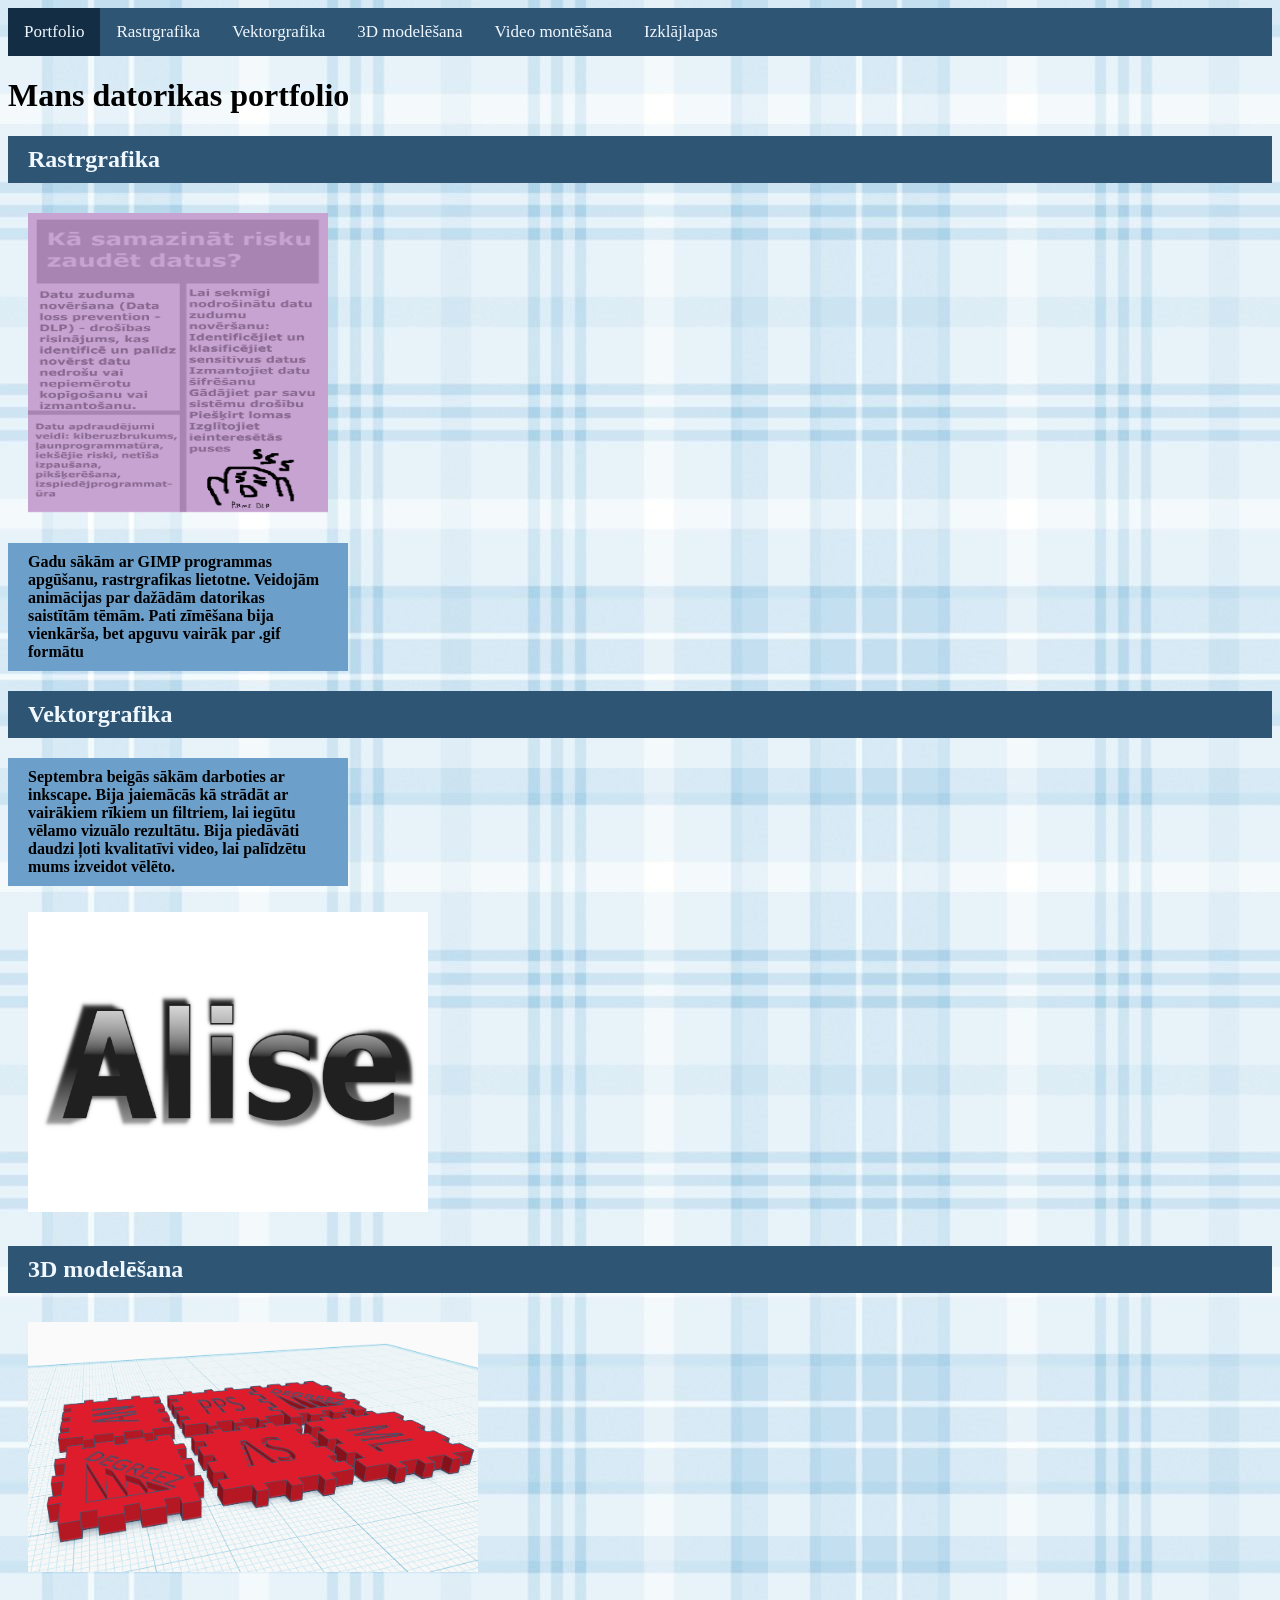
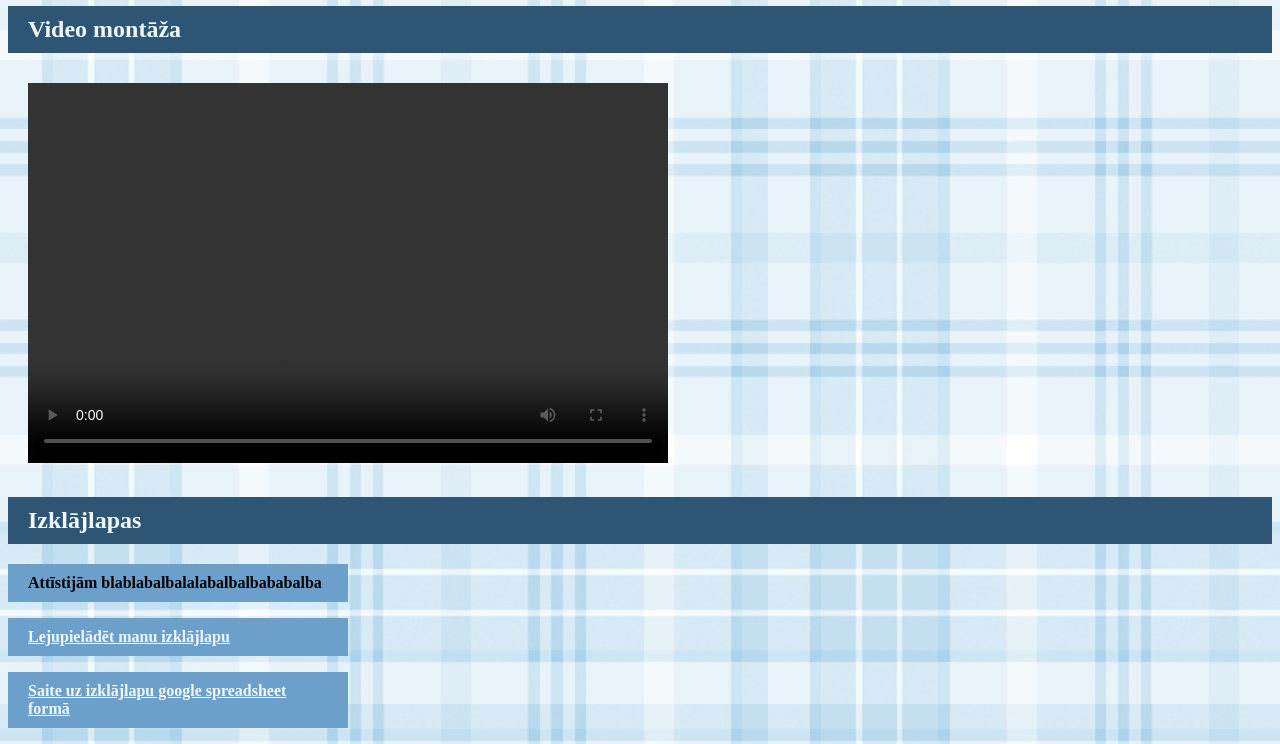
==== index.html @ 391d59ff "a" ====
<!DOCTYPE html>
<!--
Click nbfs://nbhost/SystemFileSystem/Templates/Licenses/license-default.txt to change this license
Click nbfs://nbhost/SystemFileSystem/Templates/Other/html.html to edit this template
-->
<html>
    <head>
        <title>Datorika!</title>
        <link rel="stylesheet" href="style.css">
        <meta charset="UTF-8">
        <meta name="viewport" content="width=device-width, initial-scale=1.0">
    </head>
    <body>
        <div id="navbar">
            <a class="active" href="#portfolio">Portfolio</a>
            <a href="#rastrgrafika">Rastrgrafika</a>
            <a href="#vektorgrafika">Vektorgrafika</a>
            <a href="#3dmodel">3D modelēšana</a>
            <a href="#video">Video montēšana</a>
            <a href="#excel">Izklājlapas</a>
        </div>
        <div id="portfolio">
            <h1>Mans datorikas portfolio</h1>
        </div>
        <div id="rastrgrafika">
            <h2>Rastrgrafika</h2>
        </div>

        <div class="bildes">
            <img src="image/gimp3.gif" width="300" height="300">
        </div>
        <p>Gadu sākām ar GIMP programmas apgūšanu, rastrgrafikas lietotne. Veidojām animācijas par dažādām datorikas saistītām tēmām. Pati zīmēšana bija vienkārša,
            bet apguvu vairāk par .gif formātu
        </p>

        <div id="vektorgrafika">
            <h2>Vektorgrafika</h2>
        </div>
        <p>Septembra beigās sākām darboties ar inkscape. Bija jaiemācās kā strādāt ar vairākiem rīkiem un filtriem, lai iegūtu
            vēlamo vizuālo rezultātu. Bija piedāvāti daudzi ļoti kvalitatīvi video, lai palīdzētu mums izveidot vēlēto.
        </p>
        <div class="bildes">
            <img src="image/vards.png" width="400" height="300">
        </div>
        <div id="3dmodel">
            <h2>3D modelēšana</h2>
        </div>
        <div class="bildes">
            <img src="tinkercad.png" width="450" height="250">
        </div>
        <div id="video">
            <h2>Video montāža</h2>
        </div>
        <div class="bildes">
            <video width="640" height="380" controls>
                <source src="video1.mp4" type="video/mp4">
            </video>
        </div>
        <div id="excel">
            <h2>Izklājlapas</h2>
        </div>
        <p>
            Attīstijām blablabalbalalabalbalbababalba
        </p>
        <p>
            <a href="aprēķini1.xlsx" download>Lejupielādēt manu izklājlapu</a>
        </p>
        <p>
            <a href="https://docs.google.com/spreadsheets/d/16SL7G9tIcjmk0x9Up17AbdARgRuj-8ke/edit?gid=2002500070#gid=2002500070">
                Saite uz izklājlapu google spreadsheet formā
            </a>
        </p>
    </body>
</html>
---- style.css ----
body{
    background-image: url("background1.jpg");
    background-color:#cccccc;
}
h1 {
    font-family:'Times New Roman', Times, serif;
    size: 28px;
}
h2{
    background-color:rgb(47, 85, 116);
    font-family: 'Times New Roman', Times, serif;
    size: 18px;
    color:aliceblue;
    padding: 10px 20px;
}
.bildes {
    padding: 10px 20px;
}
p{
    width: 300px;
    padding: 10px 20px;
    background-color:rgb(108, 159, 201);
    font-weight:bold;
    size:16px;
}
a:link{
    color:aliceblue;
}
a:hover{
    color:rgb(180, 213, 255);
}
#navbar {
  position: sticky;
  top: 0;
  overflow: hidden;
  background-color: rgb(47, 85, 116);
}

#navbar a {
  float: left;
  display: block;
  color: aliceblue;
  text-align: center;
  padding: 14px 16px;
  text-decoration: none;
  font-size: 17px;
  font-family:'Times New Roman', Times, serif;
}

#navbar a:hover {
  background-color: rgb(180, 213, 255);
  color: black;
}
#navbar a.active{
    background-color:rgb(18, 45, 68);
}
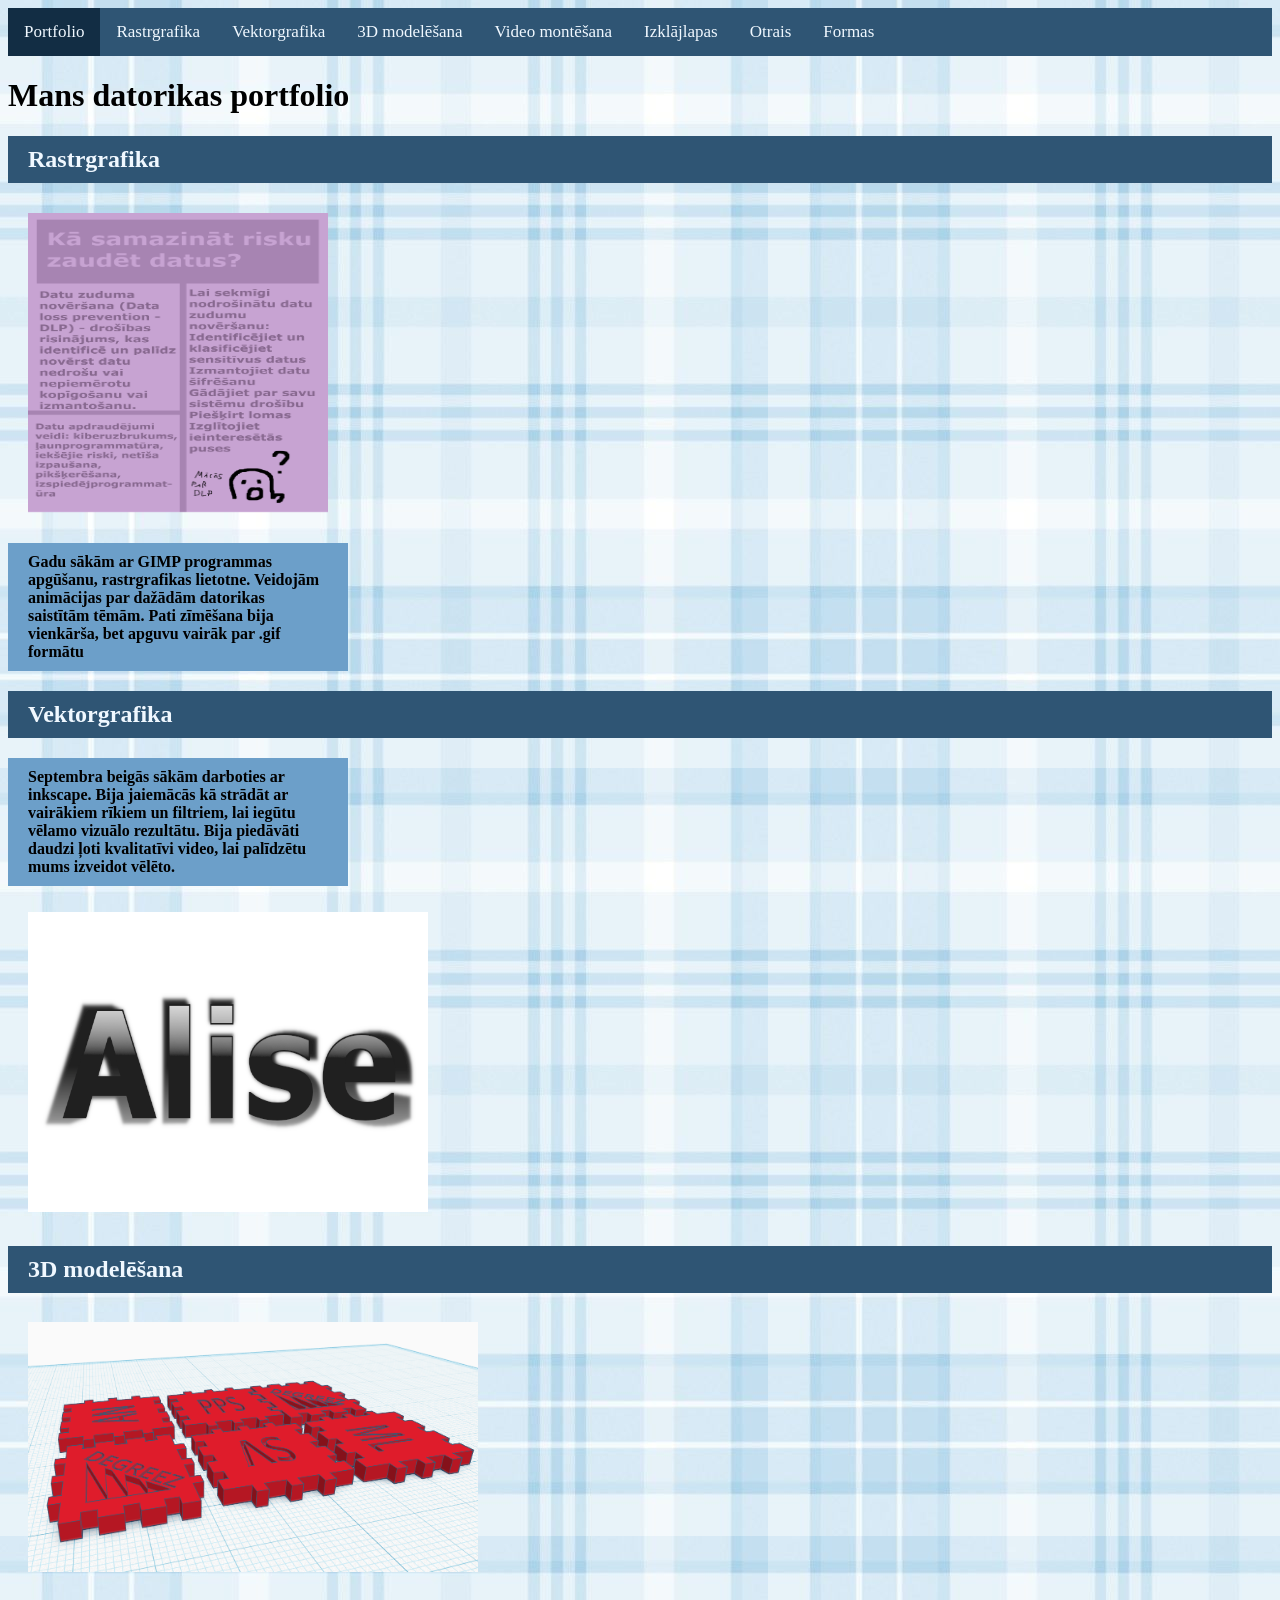
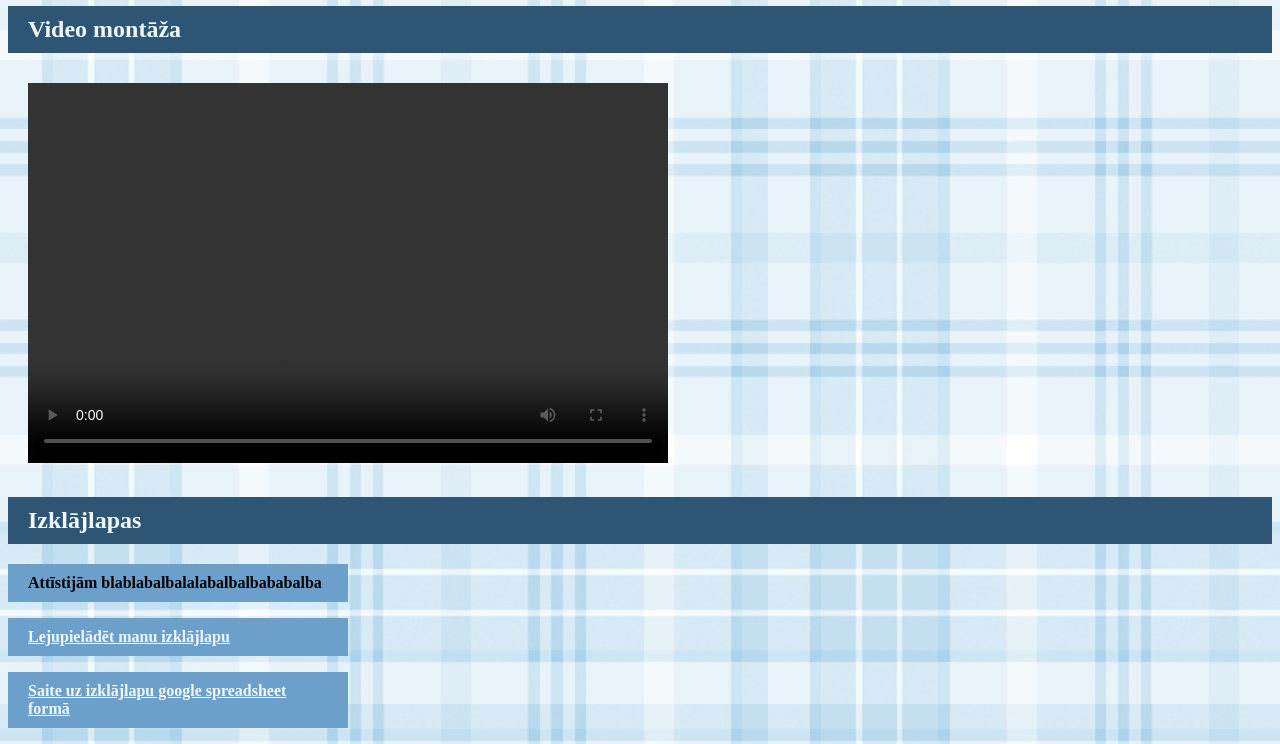
==== commit 100ba353: "a" ====
--- a/index.html
+++ b/index.html
@@ -18,6 +18,8 @@
             <a href="#3dmodel">3D modelēšana</a>
             <a href="#video">Video montēšana</a>
             <a href="#excel">Izklājlapas</a>
+            <a href="otrais.html">Otrais</a>
+            <a href="formas.html">Formas</a>
         </div>
         <div id="portfolio">
             <h1>Mans datorikas portfolio</h1>
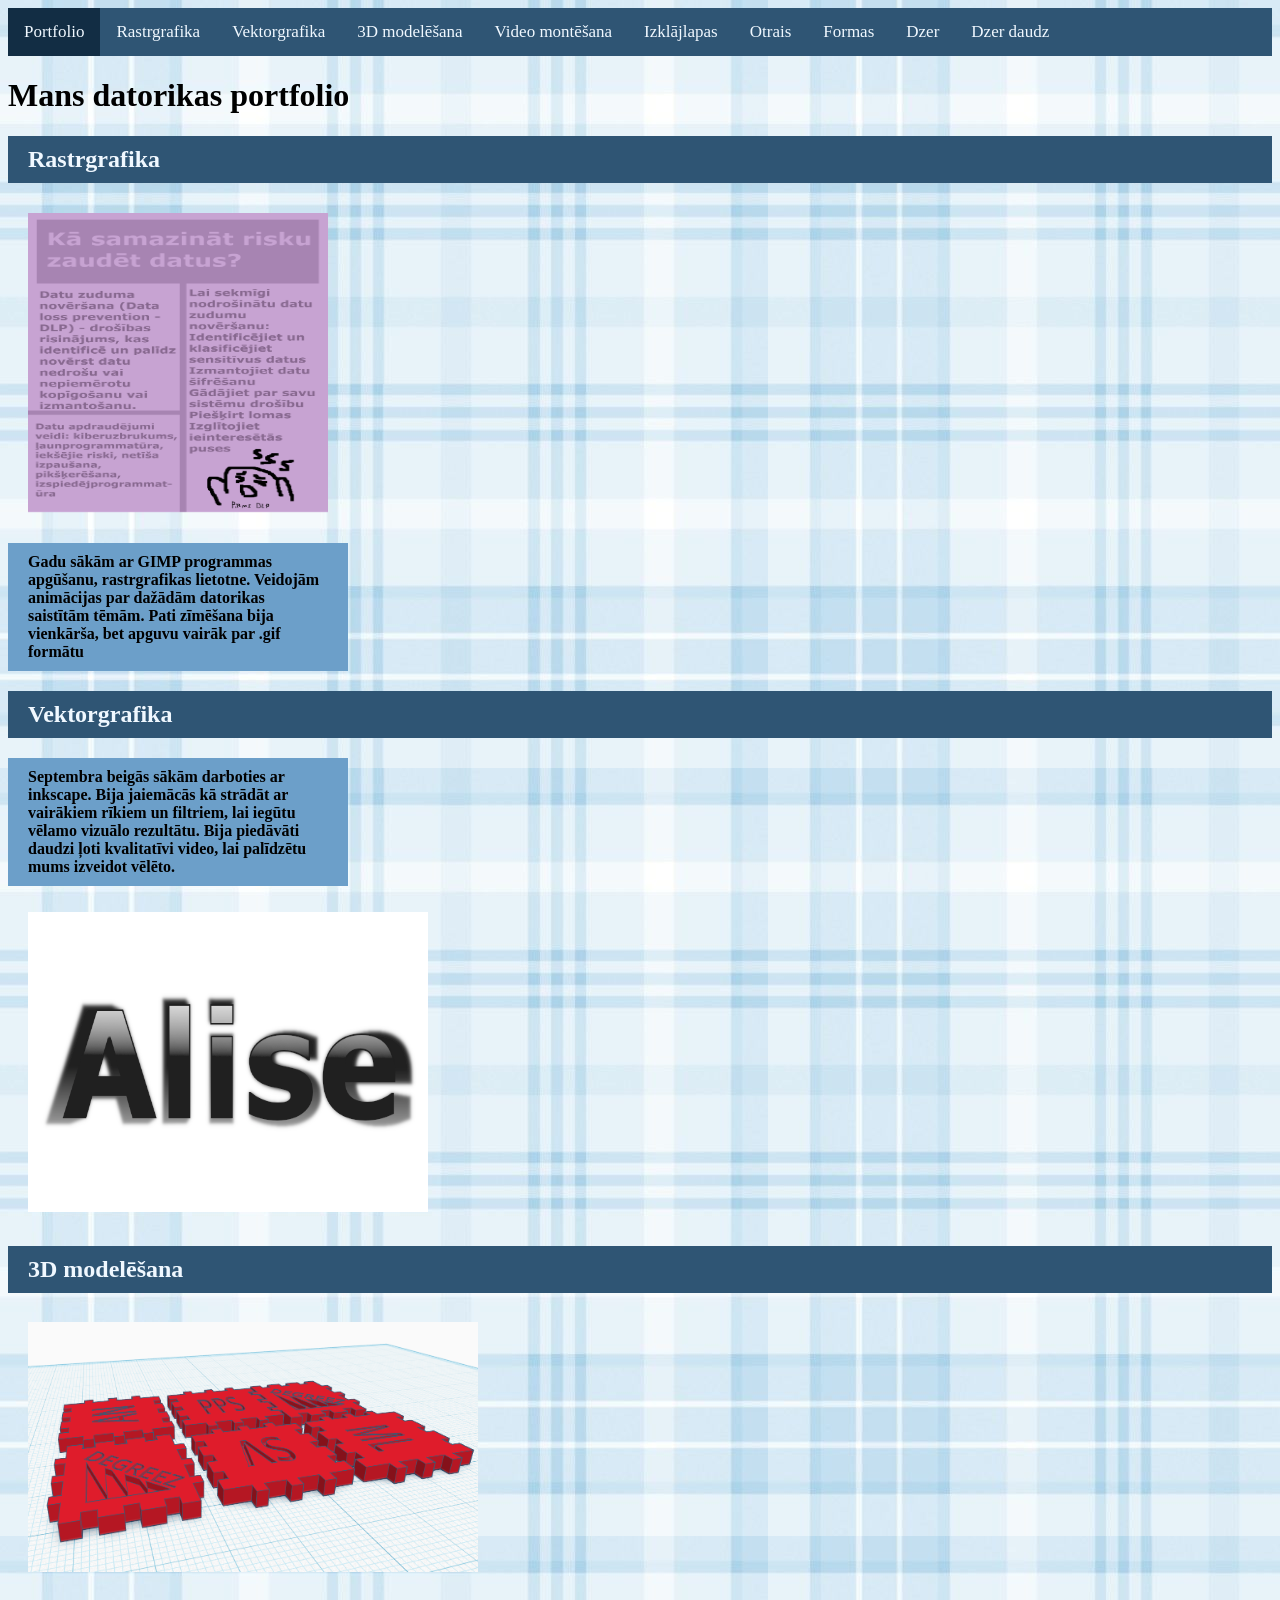
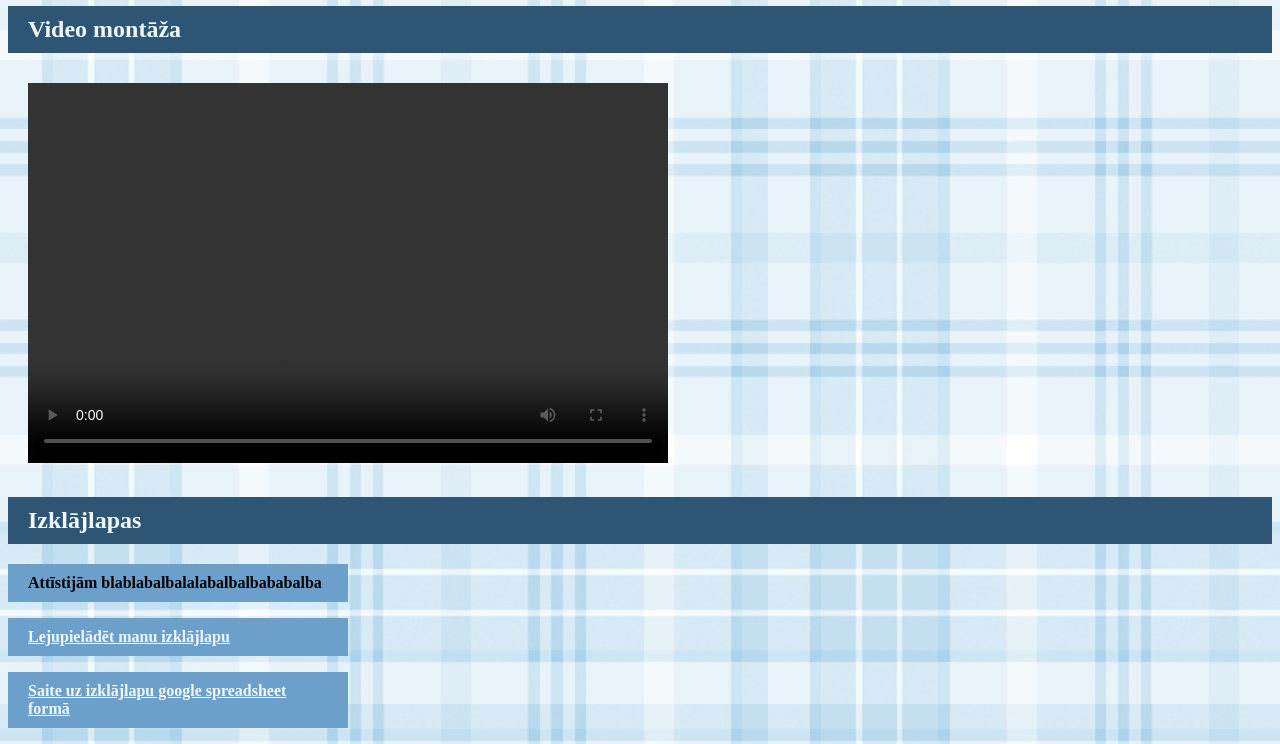
==== commit e7b35fea: "a" ====
--- a/index.html
+++ b/index.html
@@ -20,6 +20,8 @@
             <a href="#excel">Izklājlapas</a>
             <a href="otrais.html">Otrais</a>
             <a href="formas.html">Formas</a>
+            <a href="dzer.html">Dzer</a>
+            <a href="dzerdaudz.html">Dzer daudz</a>
         </div>
         <div id="portfolio">
             <h1>Mans datorikas portfolio</h1>
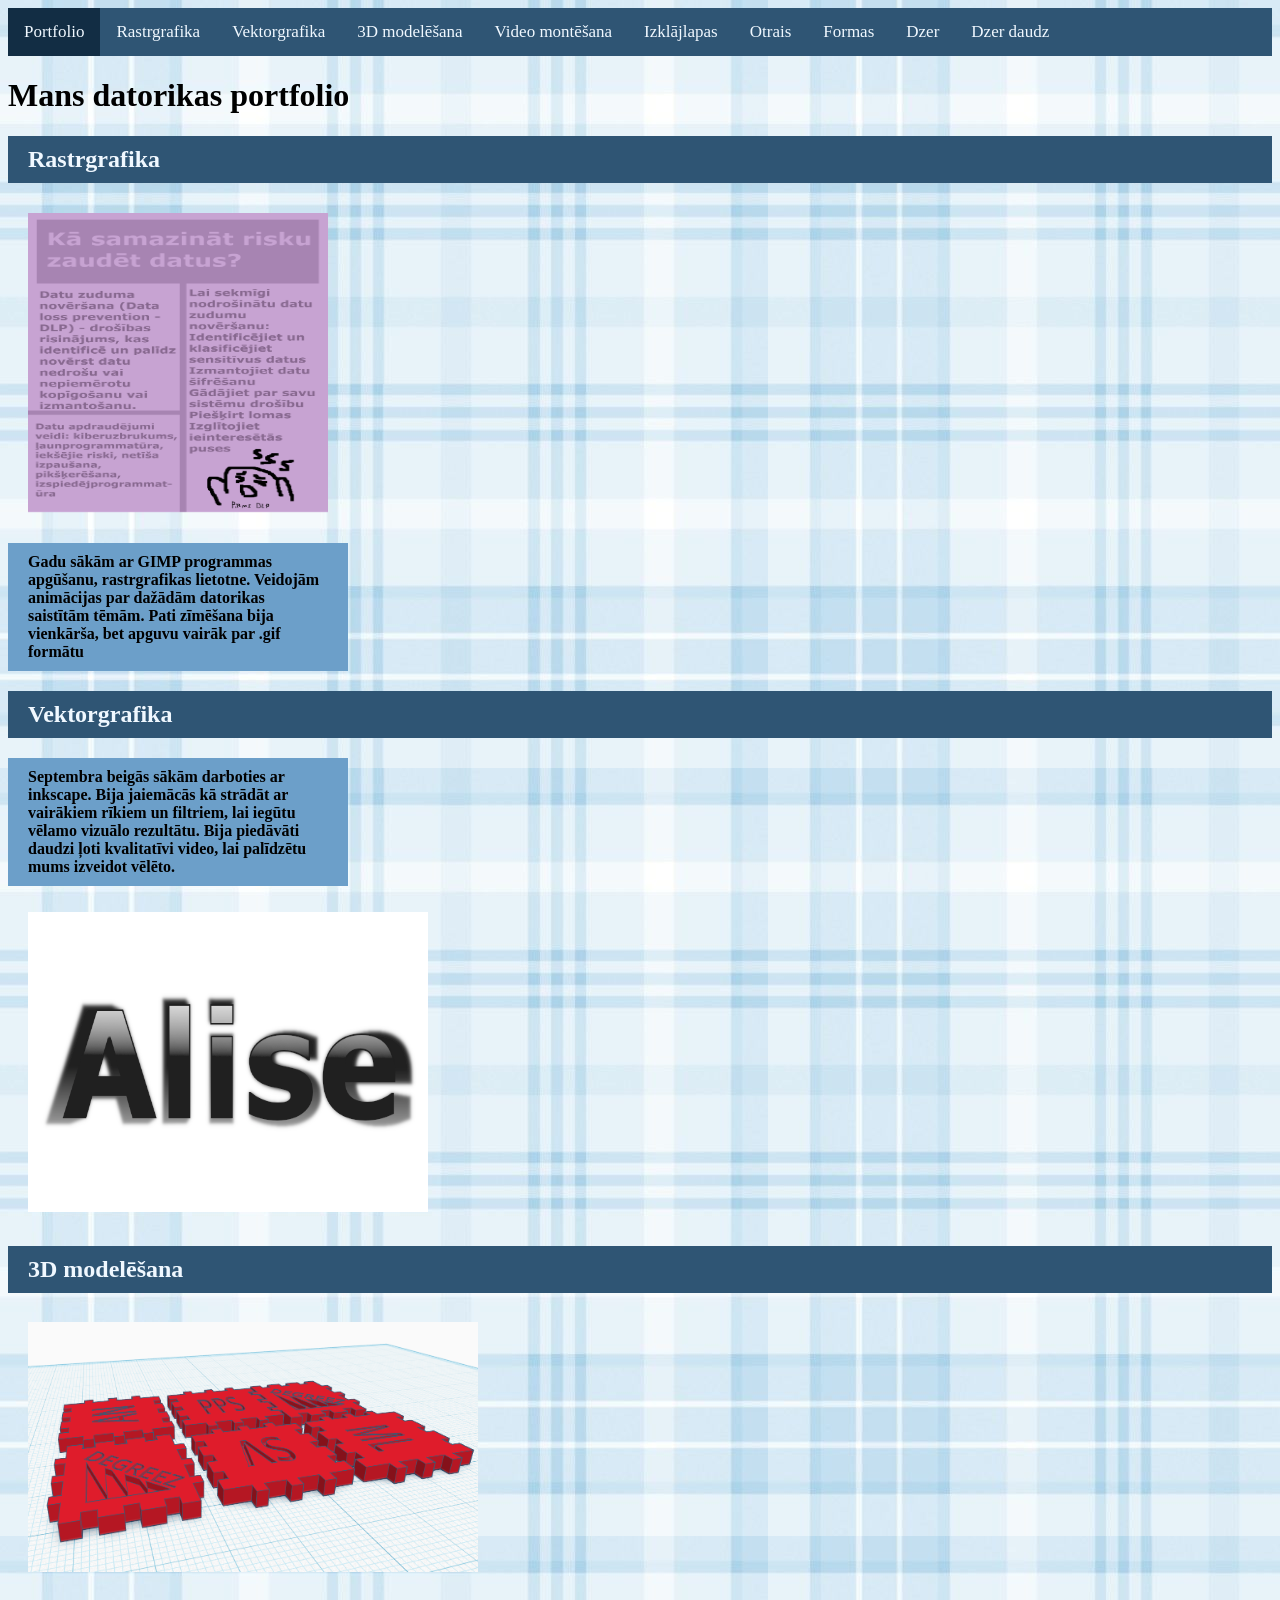
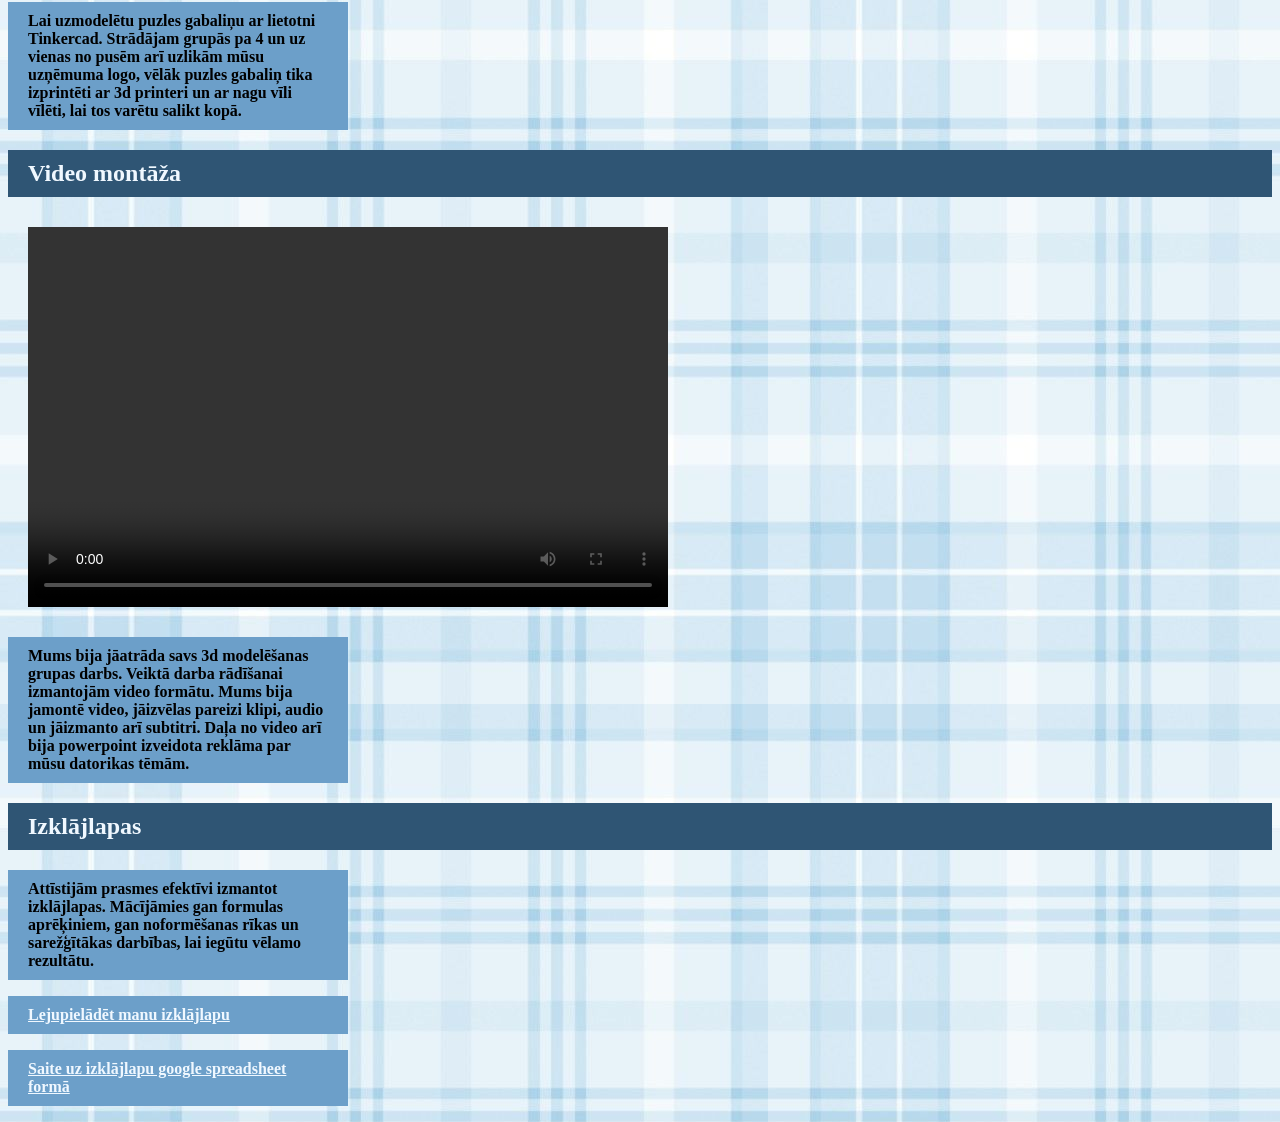
==== commit 051656ae: "a" ====
--- a/index.html
+++ b/index.html
@@ -52,6 +52,10 @@
         <div class="bildes">
             <img src="tinkercad.png" width="450" height="250">
         </div>
+        <p>
+            Lai uzmodelētu puzles gabaliņu ar lietotni Tinkercad. Strādājam grupās pa 4 un uz vienas no pusēm arī uzlikām mūsu uzņēmuma logo, vēlāk puzles gabaliņ
+            tika izprintēti ar 3d printeri un ar nagu vīli vīlēti, lai tos varētu salikt kopā.
+        </p>
         <div id="video">
             <h2>Video montāža</h2>
         </div>
@@ -60,11 +64,15 @@
                 <source src="video1.mp4" type="video/mp4">
             </video>
         </div>
+        <p>
+            Mums bija jāatrāda savs 3d modelēšanas grupas darbs. Veiktā darba rādīšanai izmantojām video formātu. Mums bija jamontē video, jāizvēlas pareizi klipi,
+            audio un jāizmanto arī subtitri. Daļa no video arī bija powerpoint izveidota reklāma par mūsu datorikas tēmām.
+        </p>
         <div id="excel">
             <h2>Izklājlapas</h2>
         </div>
         <p>
-            Attīstijām blablabalbalalabalbalbababalba
+            Attīstijām prasmes efektīvi izmantot izklājlapas. Mācījāmies gan formulas aprēķiniem, gan noformēšanas rīkas un sarežģītākas darbības, lai iegūtu vēlamo rezultātu.
         </p>
         <p>
             <a href="aprēķini1.xlsx" download>Lejupielādēt manu izklājlapu</a>
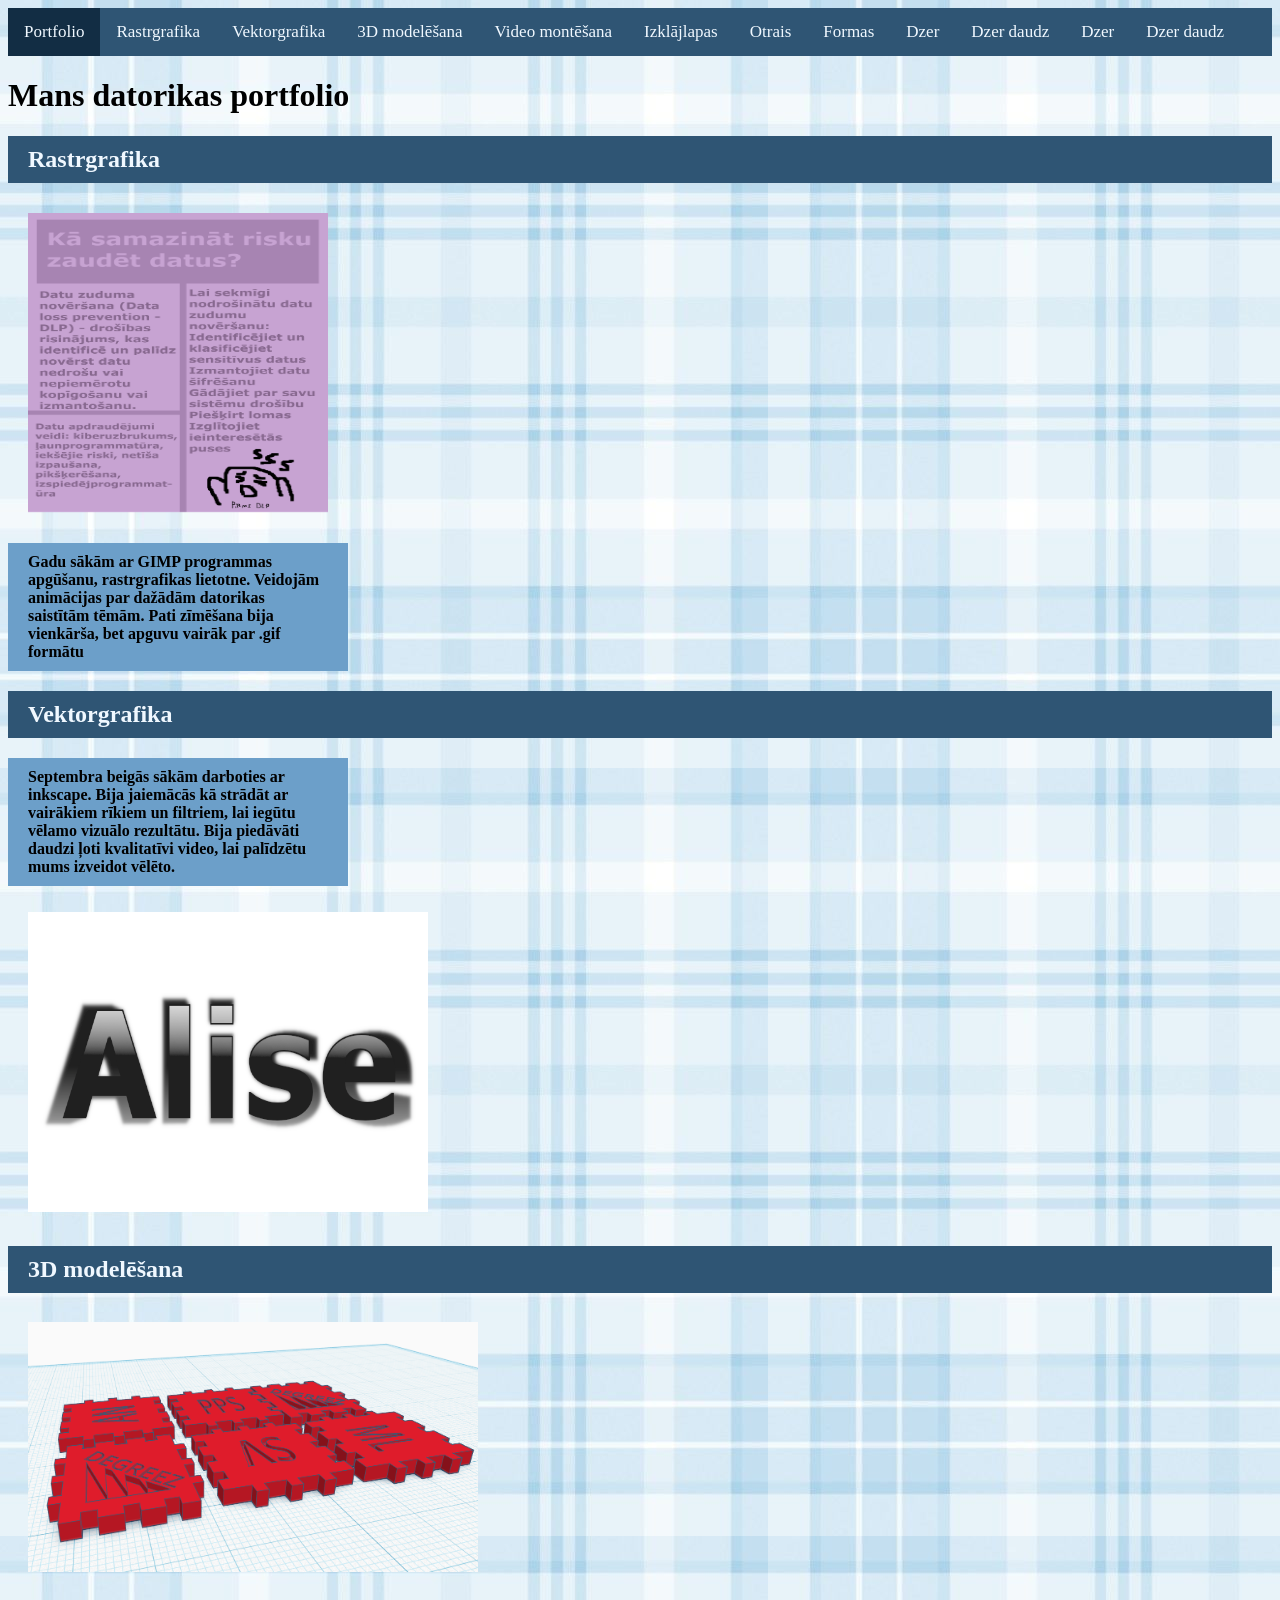
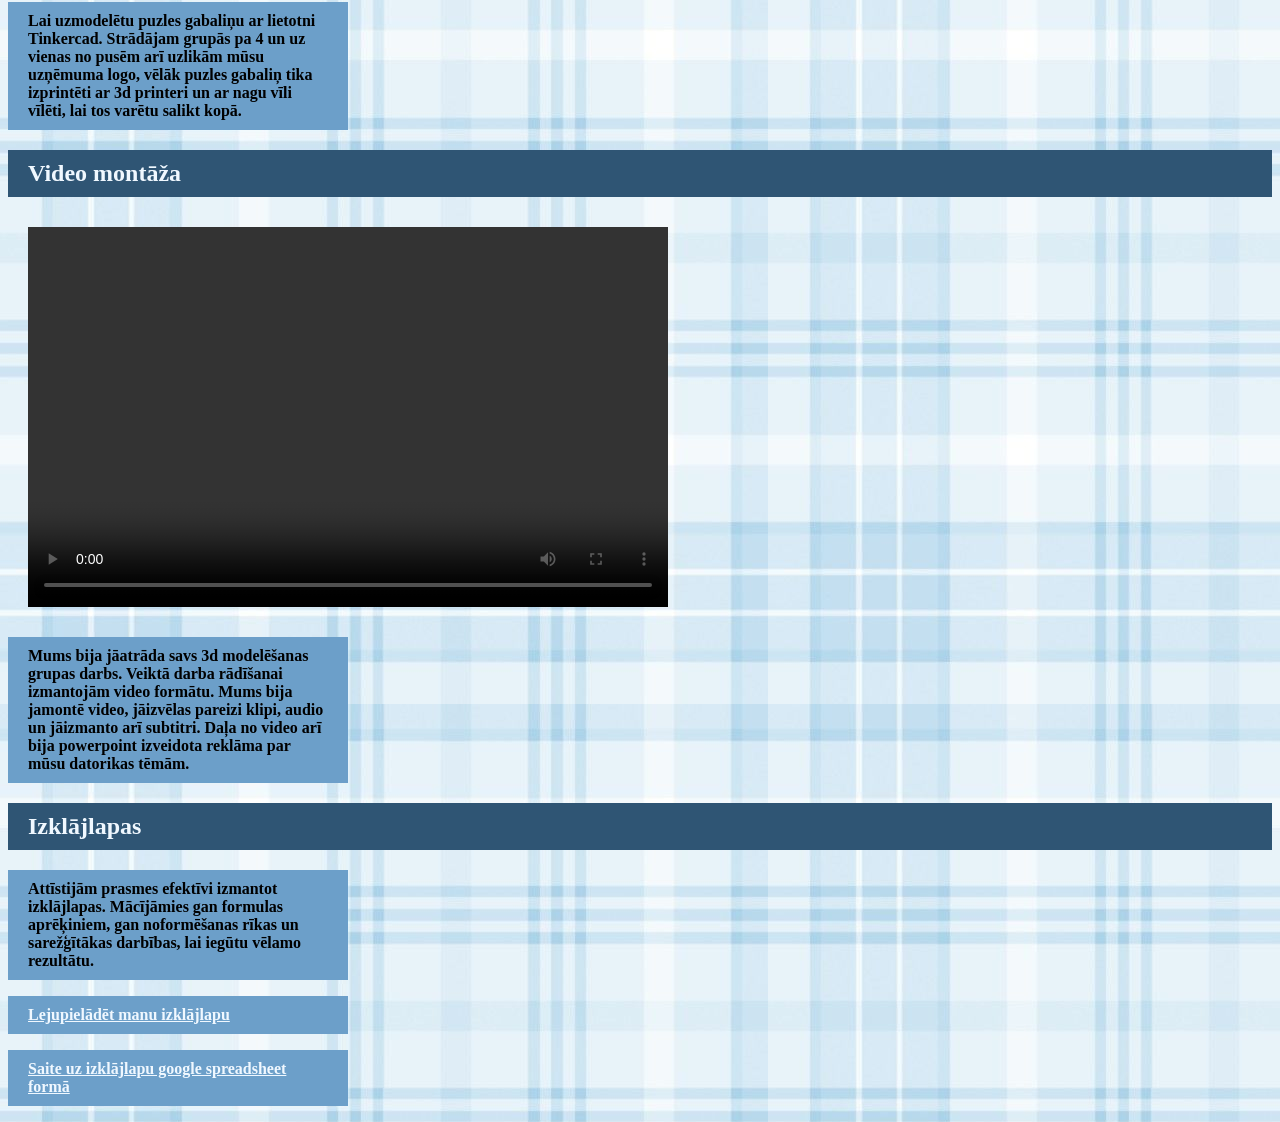
==== commit 268f9abe: "a" ====
--- a/index.html
+++ b/index.html
@@ -22,6 +22,8 @@
             <a href="formas.html">Formas</a>
             <a href="dzer.html">Dzer</a>
             <a href="dzerdaudz.html">Dzer daudz</a>
+            <a href="skola.html">Dzer</a>
+            <a href="baiti.html">Dzer daudz</a>
         </div>
         <div id="portfolio">
             <h1>Mans datorikas portfolio</h1>
@@ -31,7 +33,7 @@
         </div>
 
         <div class="bildes">
-            <img src="image/gimp3.gif" width="300" height="300">
+            <img src="gimp3.gif" width="300" height="300">
         </div>
         <p>Gadu sākām ar GIMP programmas apgūšanu, rastrgrafikas lietotne. Veidojām animācijas par dažādām datorikas saistītām tēmām. Pati zīmēšana bija vienkārša,
             bet apguvu vairāk par .gif formātu
@@ -44,7 +46,7 @@
             vēlamo vizuālo rezultātu. Bija piedāvāti daudzi ļoti kvalitatīvi video, lai palīdzētu mums izveidot vēlēto.
         </p>
         <div class="bildes">
-            <img src="image/vards.png" width="400" height="300">
+            <img src="vards.png" width="400" height="300">
         </div>
         <div id="3dmodel">
             <h2>3D modelēšana</h2>
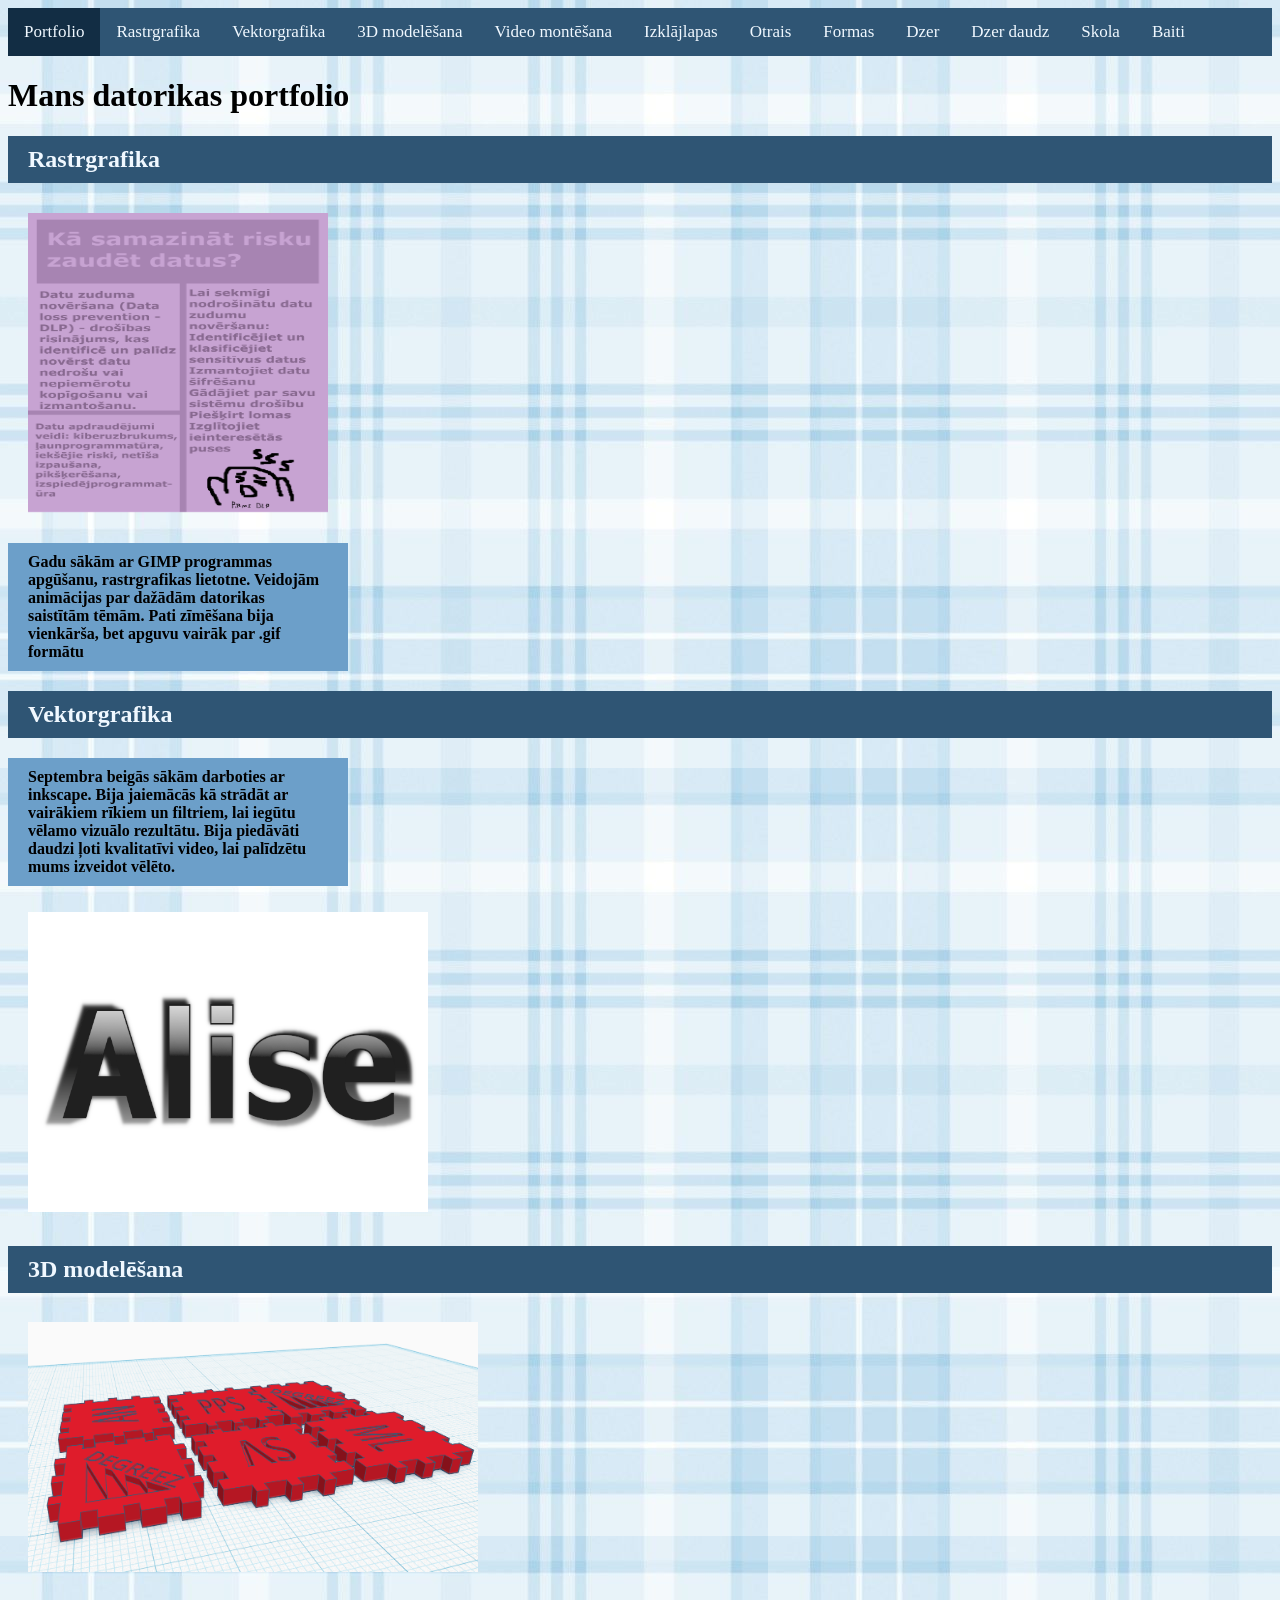
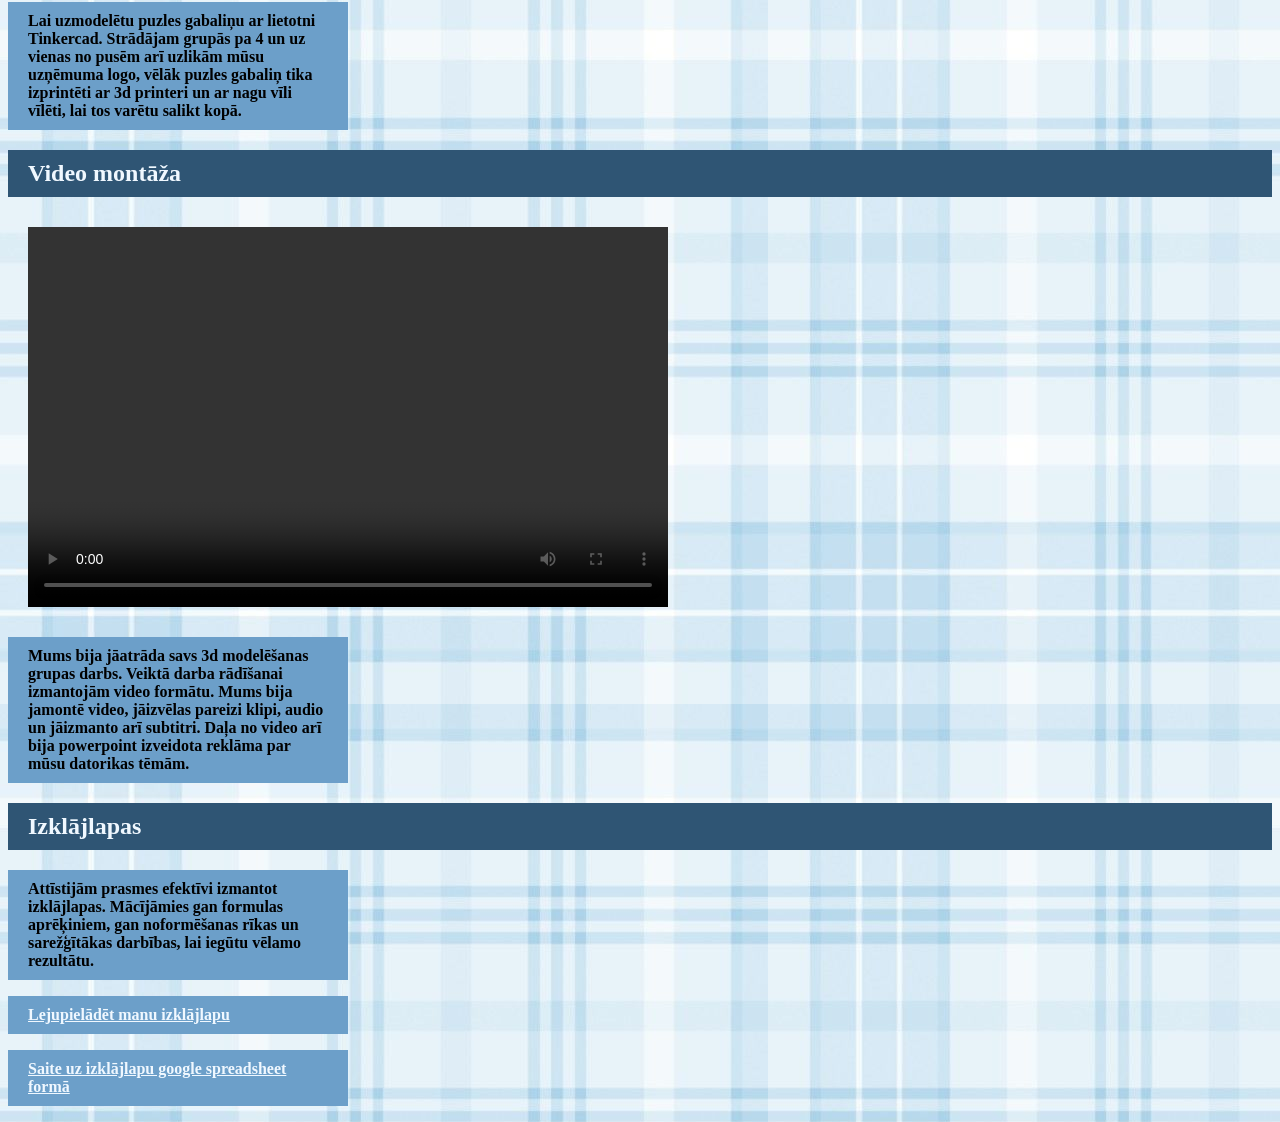
==== commit 4e3aa77d: "a" ====
--- a/index.html
+++ b/index.html
@@ -22,8 +22,8 @@
             <a href="formas.html">Formas</a>
             <a href="dzer.html">Dzer</a>
             <a href="dzerdaudz.html">Dzer daudz</a>
-            <a href="skola.html">Dzer</a>
-            <a href="baiti.html">Dzer daudz</a>
+            <a href="skola.html">Skola</a>
+            <a href="baiti.html">Baiti</a>
         </div>
         <div id="portfolio">
             <h1>Mans datorikas portfolio</h1>
